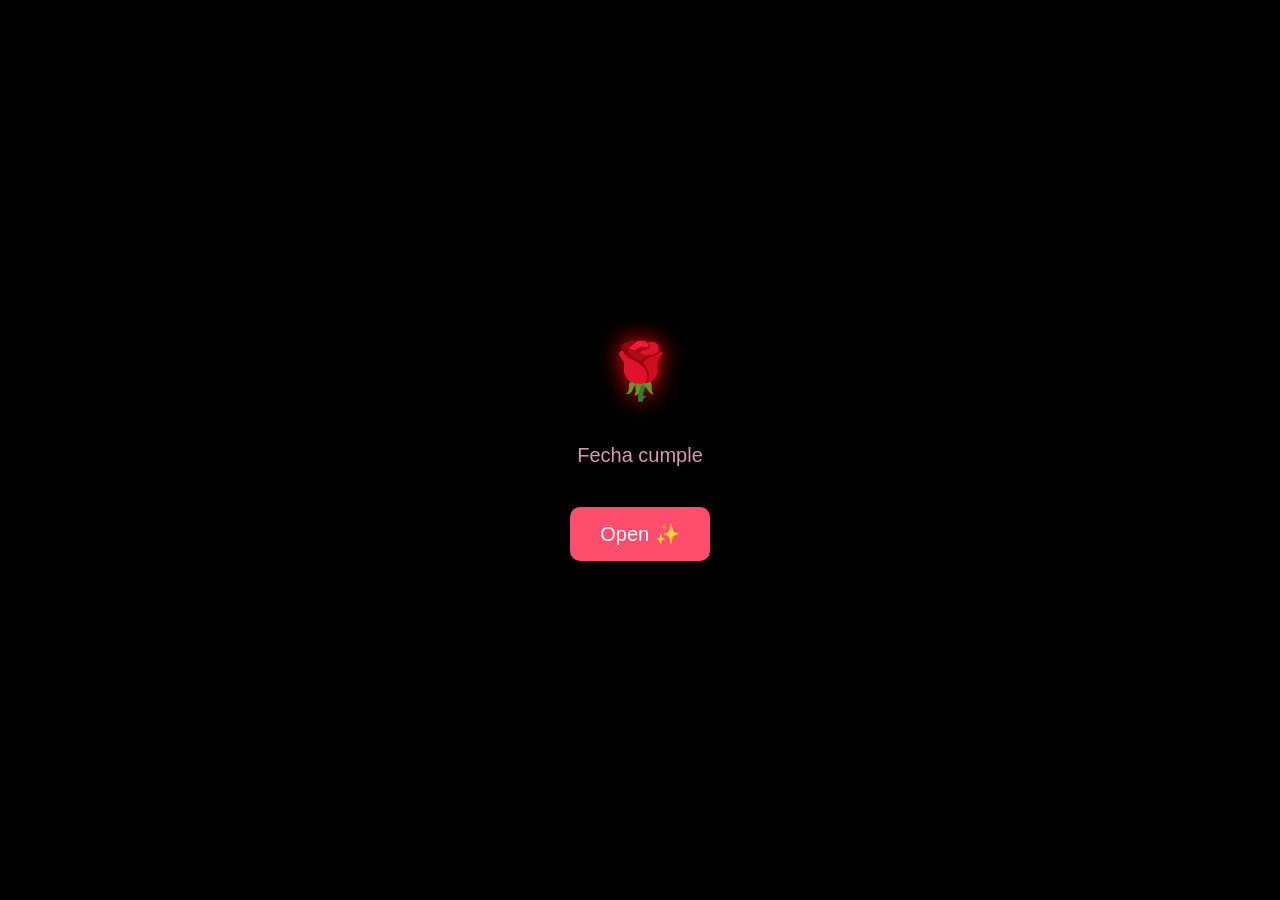
==== index.html @ ec0e36d2 "Add files via upload" ====
<!DOCTYPE html>
<html lang="es">
<head>
<meta charset="UTF-8">
<title>Heart Love</title>

<style>
body {
  margin: 0;
  background: black;
  display: flex;
  justify-content: center;
  align-items: center;
  height: 100vh;
  overflow: hidden;
  animation: fadeIn 2s ease-in-out;
  perspective: 1000px; 
}

@keyframes fadeIn {
  from { opacity: 0; }
  to { opacity: 1; }
}

/* pantalla inicial */
.start {
  position: absolute;
  width: 100%;
  height: 100%;
  background: black;
  display: flex;
  justify-content: center;
  align-items: center;
  flex-direction: column;
  z-index: 10;
  will-change: opacity, transform, filter;

}

/* rosa animada */
.rose {
  font-size: 55px;
  margin-bottom: 20px;
  animation: floatRose 3s ease-in-out infinite;
  filter: drop-shadow(0 0 12px red);
}

@keyframes floatRose {
  0%, 100% { transform: translateY(0); }
  50% { transform: translateY(-12px); }
}

/* texto de intriga */
.intro {
  margin-bottom: 20px;
  color: #ffb3d9;
  font-size: 20px;
  font-family: Arial;
  opacity: 0.85;
  text-align: center;
}

/* botón con pulso */
.start button {
  padding: 15px 30px;
  font-size: 20px;
  background: #ff4d6d;
  color: white;
  border: none;
  cursor: pointer;
  border-radius: 10px;
  animation: pulse 1.5s infinite;
}

@keyframes pulse {
  0% {
    transform: scale(1);
    box-shadow: 0 0 10px #ff4d6d;
  }
  50% {
    transform: scale(1.08);
    box-shadow: 0 0 25px #ff4d6d;
  }
  100% {
    transform: scale(1);
    box-shadow: 0 0 10px #ff4d6d;
  }
}

/* contenedor con latido */
.container {
  position: relative;
  width: 800px;
  height: 800px;
  animation: beat 3s ease-in-out infinite;
  z-index: 1;
  filter: drop-shadow(0 0 10px pink);
  transform-style: preserve-3d;
}

@keyframes beat {
  0%, 100% { transform: scale(1); }
  50% { transform: scale(1.08); }
}

/* mensaje */
.mensaje {
  position: absolute;
  color: white;
  font-size: 42px;
  font-family: Arial, sans-serif;
  font-weight: bold;
  text-align: center;

  top: 50%;
  left: 50%;
  transform: translate(-50%, -50%);

  text-shadow: 0 0 20px pink, 0 0 40px hotpink;
  z-index: 2;
}

/* textos corazón */
.ui_love_word {
  position: absolute;
  font-size: 22px;
  font-family: Arial, sans-serif;
  font-weight: bold;

  white-space: nowrap;
  transform: translate(-50%, -50%) translateZ(10px); 
  opacity: 0;
  animation: flow 6s linear infinite, colorShift 3s infinite alternate;
}

@keyframes colorShift {
  0% { color: #ff4d6d; text-shadow: 0 0 10px #ff4d6d; }
  50% { color: #ff99cc; text-shadow: 0 0 20px #ff99cc; }
  100% { color: #ff1493; text-shadow: 0 0 25px #ff1493; }
}

@keyframes flow {
  0% { opacity: 0; transform: translate(-50%, -50%) scale(0.5); }
  50% { opacity: 1; }
  100% { opacity: 0; transform: translate(-50%, -50%) scale(1.2); }
}

/* fondo */
#bg {
  position: absolute;
  width: 100%;
  height: 100%;
  z-index: 0;
  filter: blur(1px);
}
</style>

</head>

<body>

<!-- pantalla inicial -->
<div id="start" class="start">
  
  <div class="rose">🌹</div>

  <div class="intro">
    <p>Fecha cumple</p>
  </div>

  <button onclick="startExperience()">Open ✨</button>
</div>  

<canvas id="bg"></canvas>

<h1 class="mensaje">❤️</h1>

<audio id="music" loop>
  <source src="LoveUProyect.mp3" type="audio/mpeg">
</audio>

<div class="container">
  <div id="heart"></div>
</div>

<script>
// iniciar experiencia
function startExperience() {
  const start = document.getElementById("start");

  // transición PRO
  start.style.transition = "opacity 1.2s ease, transform 1.2s ease, filter 1.2s ease";

  start.style.opacity = "0";
  start.style.transform = "scale(1.1)";
  start.style.filter = "blur(10px)";

  setTimeout(() => {
    start.style.display = "none";
  }, 1200);

  // música
  const audio = document.getElementById("music");
  audio.volume = 0;
  audio.play();

  let vol = 0;
  let fade = setInterval(() => {
    if (vol < 0.5) {
      vol += 0.02;
      audio.volume = vol;
    } else clearInterval(fade);
  }, 100);
} 
// corazón
const heart = document.getElementById("heart");

let points = [];

for (let t = 0; t < Math.PI * 2; t += 0.1) {
  let x = 16 * Math.pow(Math.sin(t), 3);
  let y = 13 * Math.cos(t)
          - 5 * Math.cos(2*t)
          - 2 * Math.cos(3*t)
          - Math.cos(4*t);

  points.push({x, y});
}

points.forEach((p, index) => {
  let el = document.createElement("div");
  el.className = "ui_love_word";
  el.innerText = "I love you";

  el.style.left = (400 + p.x * 20) + "px";
  el.style.top = (400 - p.y * 20) + "px";

  el.style.animationDelay = (index * 0.03) + "s";

  heart.appendChild(el);
});

// partículas
const canvas = document.getElementById("bg");
const ctx = canvas.getContext("2d");

canvas.width = window.innerWidth;
canvas.height = window.innerHeight;

let particles = [];
const symbols = ["✨", "💜"];

for (let i = 0; i < 40; i++) {
  particles.push({
    x: Math.random() * canvas.width,
    y: Math.random() * canvas.height,
    size: Math.random() * 8 + 10,
    speed: 0.2 + Math.random() * 0.4,
    symbol: symbols[Math.floor(Math.random() * symbols.length)]
  });
}

let lastTime = 0;
const fps = 30;
const interval = 1000 / fps;

function animate(time = 0) {
  if (time - lastTime < interval) {
    requestAnimationFrame(animate);
    return;
  }

  lastTime = time;

  ctx.clearRect(0, 0, canvas.width, canvas.height);

  particles.forEach(p => {
    ctx.font = p.size + "px Arial";
    ctx.fillText(p.symbol, p.x, p.y);

    p.y -= p.speed;
    p.x += Math.sin(p.y * 0.01);

    if (p.y < 0) {
      p.y = canvas.height;
      p.x = Math.random() * canvas.width;
    }
  });

  requestAnimationFrame(animate);
}

animate();

// 3D movimiento
document.addEventListener("mousemove", e => {
  const x = (e.clientX / window.innerWidth - 0.5) * 20;
  const y = (e.clientY / window.innerHeight - 0.5) * 20;

  heart.style.transform = `
    rotateY(${x}deg)
    rotateX(${-y}deg)
    translateZ(20px)
  `;
});
</script>

</body>
</html>
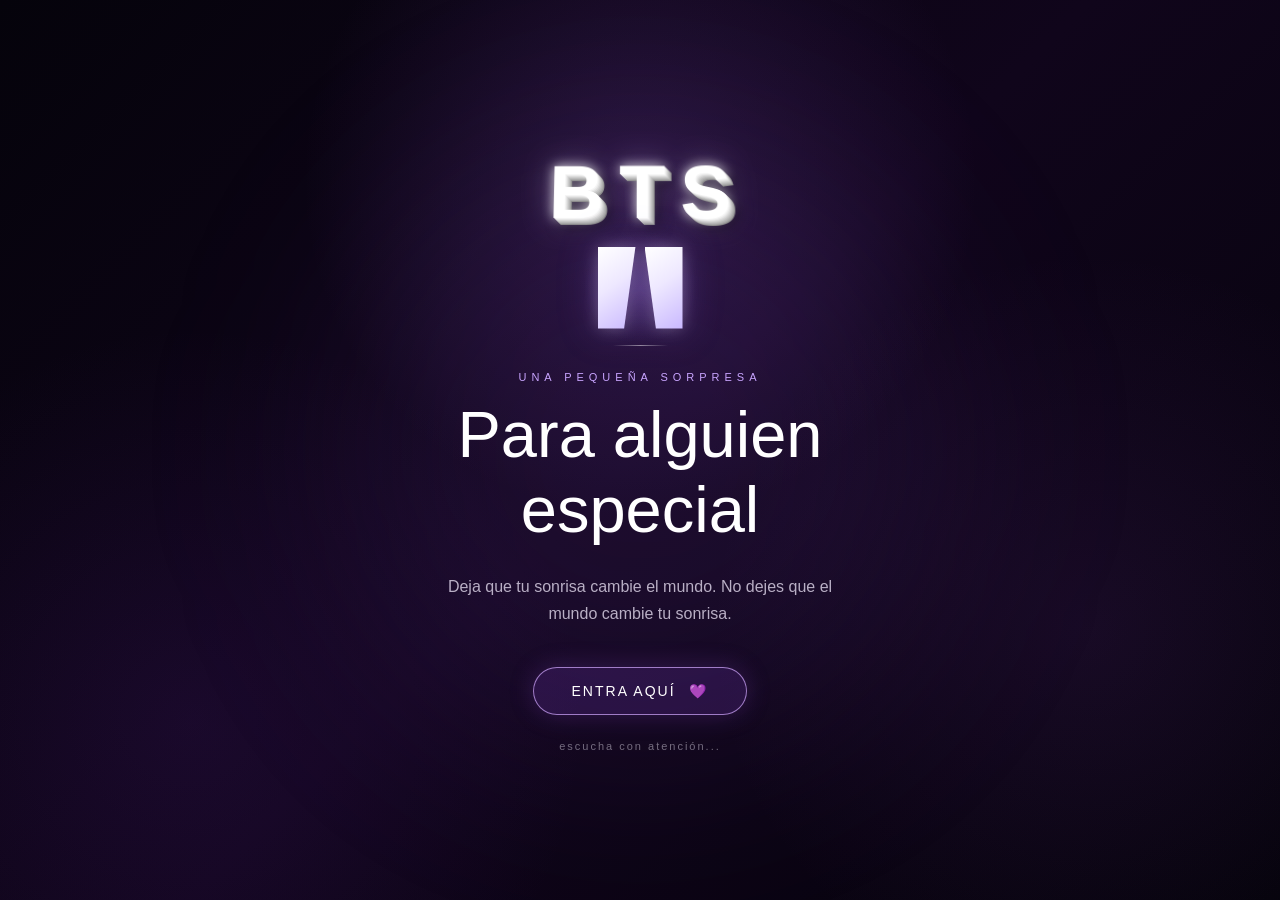
==== commit 5dd211f4: "Update index.html" ====
--- a/index.html
+++ b/index.html
@@ -1,309 +1,442 @@
 <!DOCTYPE html>
 <html lang="es">
+
 <head>
-<meta charset="UTF-8">
-<title>Heart Love</title>
-
-<style>
-body {
-  margin: 0;
-  background: black;
-  display: flex;
-  justify-content: center;
-  align-items: center;
-  height: 100vh;
-  overflow: hidden;
-  animation: fadeIn 2s ease-in-out;
-  perspective: 1000px; 
-}
-
-@keyframes fadeIn {
-  from { opacity: 0; }
-  to { opacity: 1; }
-}
-
-/* pantalla inicial */
-.start {
-  position: absolute;
-  width: 100%;
-  height: 100%;
-  background: black;
-  display: flex;
-  justify-content: center;
-  align-items: center;
-  flex-direction: column;
-  z-index: 10;
-  will-change: opacity, transform, filter;
-
-}
-
-/* rosa animada */
-.rose {
-  font-size: 55px;
-  margin-bottom: 20px;
-  animation: floatRose 3s ease-in-out infinite;
-  filter: drop-shadow(0 0 12px red);
-}
-
-@keyframes floatRose {
-  0%, 100% { transform: translateY(0); }
-  50% { transform: translateY(-12px); }
-}
-
-/* texto de intriga */
-.intro {
-  margin-bottom: 20px;
-  color: #ffb3d9;
-  font-size: 20px;
-  font-family: Arial;
-  opacity: 0.85;
-  text-align: center;
-}
-
-/* botón con pulso */
-.start button {
-  padding: 15px 30px;
-  font-size: 20px;
-  background: #ff4d6d;
-  color: white;
-  border: none;
-  cursor: pointer;
-  border-radius: 10px;
-  animation: pulse 1.5s infinite;
-}
-
-@keyframes pulse {
-  0% {
-    transform: scale(1);
-    box-shadow: 0 0 10px #ff4d6d;
-  }
-  50% {
-    transform: scale(1.08);
-    box-shadow: 0 0 25px #ff4d6d;
-  }
-  100% {
-    transform: scale(1);
-    box-shadow: 0 0 10px #ff4d6d;
-  }
-}
-
-/* contenedor con latido */
-.container {
-  position: relative;
-  width: 800px;
-  height: 800px;
-  animation: beat 3s ease-in-out infinite;
-  z-index: 1;
-  filter: drop-shadow(0 0 10px pink);
-  transform-style: preserve-3d;
-}
-
-@keyframes beat {
-  0%, 100% { transform: scale(1); }
-  50% { transform: scale(1.08); }
-}
-
-/* mensaje */
-.mensaje {
-  position: absolute;
-  color: white;
-  font-size: 42px;
-  font-family: Arial, sans-serif;
-  font-weight: bold;
-  text-align: center;
-
-  top: 50%;
-  left: 50%;
-  transform: translate(-50%, -50%);
-
-  text-shadow: 0 0 20px pink, 0 0 40px hotpink;
-  z-index: 2;
-}
-
-/* textos corazón */
-.ui_love_word {
-  position: absolute;
-  font-size: 22px;
-  font-family: Arial, sans-serif;
-  font-weight: bold;
-
-  white-space: nowrap;
-  transform: translate(-50%, -50%) translateZ(10px); 
-  opacity: 0;
-  animation: flow 6s linear infinite, colorShift 3s infinite alternate;
-}
-
-@keyframes colorShift {
-  0% { color: #ff4d6d; text-shadow: 0 0 10px #ff4d6d; }
-  50% { color: #ff99cc; text-shadow: 0 0 20px #ff99cc; }
-  100% { color: #ff1493; text-shadow: 0 0 25px #ff1493; }
-}
-
-@keyframes flow {
-  0% { opacity: 0; transform: translate(-50%, -50%) scale(0.5); }
-  50% { opacity: 1; }
-  100% { opacity: 0; transform: translate(-50%, -50%) scale(1.2); }
-}
-
-/* fondo */
-#bg {
-  position: absolute;
-  width: 100%;
-  height: 100%;
-  z-index: 0;
-  filter: blur(1px);
-}
-</style>
+
+    <meta charset="UTF-8">
+
+    <meta
+        name="viewport"
+        content="width=device-width, initial-scale=1.0">
+
+    <title>Para ti 💜</title>
+
+    <link
+        rel="stylesheet"
+        href="static/css/estilo.css">
 
 </head>
 
+
 <body>
 
-<!-- pantalla inicial -->
-<div id="start" class="start">
-  
-  <div class="rose">🌹</div>
-
-  <div class="intro">
-    <p>Fecha cumple</p>
-  </div>
-
-  <button onclick="startExperience()">Open ✨</button>
-</div>  
-
-<canvas id="bg"></canvas>
-
-<h1 class="mensaje">❤️</h1>
-
-<audio id="music" loop>
-  <source src="LoveUProyect.mp3" type="audio/mpeg">
-</audio>
-
-<div class="container">
-  <div id="heart"></div>
-</div>
-
-<script>
-// iniciar experiencia
-function startExperience() {
-  const start = document.getElementById("start");
-
-  // transición PRO
-  start.style.transition = "opacity 1.2s ease, transform 1.2s ease, filter 1.2s ease";
-
-  start.style.opacity = "0";
-  start.style.transform = "scale(1.1)";
-  start.style.filter = "blur(10px)";
-
-  setTimeout(() => {
-    start.style.display = "none";
-  }, 1200);
-
-  // música
-  const audio = document.getElementById("music");
-  audio.volume = 0;
-  audio.play();
-
-  let vol = 0;
-  let fade = setInterval(() => {
-    if (vol < 0.5) {
-      vol += 0.02;
-      audio.volume = vol;
-    } else clearInterval(fade);
-  }, 100);
-} 
-// corazón
-const heart = document.getElementById("heart");
-
-let points = [];
-
-for (let t = 0; t < Math.PI * 2; t += 0.1) {
-  let x = 16 * Math.pow(Math.sin(t), 3);
-  let y = 13 * Math.cos(t)
-          - 5 * Math.cos(2*t)
-          - 2 * Math.cos(3*t)
-          - Math.cos(4*t);
-
-  points.push({x, y});
-}
-
-points.forEach((p, index) => {
-  let el = document.createElement("div");
-  el.className = "ui_love_word";
-  el.innerText = "I love you";
-
-  el.style.left = (400 + p.x * 20) + "px";
-  el.style.top = (400 - p.y * 20) + "px";
-
-  el.style.animationDelay = (index * 0.03) + "s";
-
-  heart.appendChild(el);
-});
-
-// partículas
-const canvas = document.getElementById("bg");
-const ctx = canvas.getContext("2d");
-
-canvas.width = window.innerWidth;
-canvas.height = window.innerHeight;
-
-let particles = [];
-const symbols = ["✨", "💜"];
-
-for (let i = 0; i < 40; i++) {
-  particles.push({
-    x: Math.random() * canvas.width,
-    y: Math.random() * canvas.height,
-    size: Math.random() * 8 + 10,
-    speed: 0.2 + Math.random() * 0.4,
-    symbol: symbols[Math.floor(Math.random() * symbols.length)]
-  });
-}
-
-let lastTime = 0;
-const fps = 30;
-const interval = 1000 / fps;
-
-function animate(time = 0) {
-  if (time - lastTime < interval) {
-    requestAnimationFrame(animate);
-    return;
-  }
-
-  lastTime = time;
-
-  ctx.clearRect(0, 0, canvas.width, canvas.height);
-
-  particles.forEach(p => {
-    ctx.font = p.size + "px Arial";
-    ctx.fillText(p.symbol, p.x, p.y);
-
-    p.y -= p.speed;
-    p.x += Math.sin(p.y * 0.01);
-
-    if (p.y < 0) {
-      p.y = canvas.height;
-      p.x = Math.random() * canvas.width;
-    }
-  });
-
-  requestAnimationFrame(animate);
-}
-
-animate();
-
-// 3D movimiento
-document.addEventListener("mousemove", e => {
-  const x = (e.clientX / window.innerWidth - 0.5) * 20;
-  const y = (e.clientY / window.innerHeight - 0.5) * 20;
-
-  heart.style.transform = `
-    rotateY(${x}deg)
-    rotateX(${-y}deg)
-    translateZ(20px)
-  `;
-});
-</script>
+    <!-- ================================================= -->
+    <!-- PARTICULAS -->
+    <!-- ================================================= -->
+
+    <div id="particulas"></div>
+
+
+    <!-- ================================================= -->
+    <!-- PRIMERA PÁGINA -->
+    <!-- ================================================= -->
+
+    <section
+        id="inicio"
+        class="inicio">
+
+        <div class="inicio-contenido">
+
+            <div class="bts-logo">
+                BTS
+            </div>
+
+            <!-- LOGO ESTILIZADO DE BTS -->
+            <div class="logo-bts">
+
+                <div class="logo-puerta izquierda-logo"></div>
+
+                <div class="logo-puerta derecha-logo"></div>
+
+            </div>
+
+            <div class="linea-logo"></div>
+
+            <p class="inicio-superior">
+                UNA PEQUEÑA SORPRESA
+            </p>
+
+            <h1>
+                Para alguien<br>
+                especial
+            </h1>
+
+            <p class="inicio-descripcion">
+                Deja que tu sonrisa cambie el mundo. No dejes que el mundo cambie tu sonrisa.
+            </p>
+
+            <button id="entrar">
+
+                ENTRA AQUÍ
+
+                <span>
+                    💜
+                </span>
+
+            </button>
+
+            <p class="hint">
+                escucha con atención...
+            </p>
+
+        </div>
+
+    </section>
+
+
+    <!-- ================================================= -->
+    <!-- MÚSICA PRIMERA PÁGINA -->
+    <!-- ================================================= -->
+
+    <audio
+        id="cancion1"
+        autoplay
+        loop
+        preload="auto">
+
+        <source
+            src="static/music/cancion.mp3"
+            type="audio/mpeg">
+
+    </audio>
+
+
+    <!-- ================================================= -->
+    <!-- SEGUNDA PÁGINA -->
+    <!-- ================================================= -->
+
+    <section
+        id="principal"
+        class="principal oculto">
+
+
+        <!-- ================================================= -->
+        <!-- BOTÓN VOLVER -->
+        <!-- ================================================= -->
+
+        <button
+            id="volver"
+            aria-label="Volver a la página anterior">
+
+            ← VOLVER
+
+        </button>
+
+
+        <!-- ================================================= -->
+        <!-- FOTOS BTS -->
+        <!-- ================================================= -->
+
+        <div class="foto rm">
+
+            <img
+                src="static/images/Redmonster.jpg"
+                alt="RM">
+
+            <span>
+                RM
+            </span>
+
+            <div class="corazon">
+                💜
+            </div>
+
+        </div>
+
+
+        <div class="foto jin">
+
+            <img
+                src="static/images/JIN BTS.jpg"
+                alt="Jin">
+
+            <span>
+                JIN
+            </span>
+
+            <div class="corazon">
+                💜
+            </div>
+
+        </div>
+
+
+        <div class="foto suga">
+
+            <img
+                src="static/images/SugaBTS.avif"
+                alt="Suga">
+
+            <span>
+                SUGA
+            </span>
+
+            <div class="corazon">
+                💜
+            </div>
+
+        </div>
+
+
+        <div class="foto jhope">
+
+            <img
+                src="static/images/J HOPE BTS.jpg"
+                alt="J-Hope">
+
+            <span>
+                J-HOPE
+            </span>
+
+            <div class="corazon">
+                💜
+            </div>
+
+        </div>
+
+
+        <div class="foto jimin">
+
+            <img
+                src="static/images/JiminBTS.jpg"
+                alt="Jimin">
+
+            <span>
+                JIMIN
+            </span>
+
+            <div class="corazon">
+                💜
+            </div>
+
+        </div>
+
+
+        <div class="foto jk">
+
+            <img
+                src="static/images/Jungkook bts.webp"
+                alt="Jungkook">
+
+            <span>
+                JUNGKOOK
+            </span>
+
+            <div class="corazon">
+                💜
+            </div>
+
+        </div>
+
+
+        <!-- ================================================= -->
+        <!-- CONTENIDO CENTRAL -->
+        <!-- ================================================= -->
+
+        <div class="contenido-central">
+
+
+            <div class="estrella">
+                ✦
+            </div>
+
+
+            <p class="small-title">
+                Para ti
+            </p>
+
+
+            <h1>
+                FOREVER YOUNG
+            </h1>
+
+
+            <div class="linea"></div>
+
+
+            <!-- ================================================= -->
+            <!-- ROSA -->
+            <!-- ================================================= -->
+
+            <div
+                class="rosa-contenedor"
+                id="rosa">
+
+                <div class="rosa">
+
+                    <div class="petalo petalo-1"></div>
+                    <div class="petalo petalo-2"></div>
+                    <div class="petalo petalo-3"></div>
+                    <div class="petalo petalo-4"></div>
+                    <div class="petalo petalo-5"></div>
+                    <div class="petalo petalo-6"></div>
+
+                    <div class="petalo petalo-7"></div>
+                    <div class="petalo petalo-8"></div>
+                    <div class="petalo petalo-9"></div>
+                    <div class="petalo petalo-10"></div>
+
+                    <div class="centro-rosa"></div>
+
+                    <div class="tallo-rosa"></div>
+
+                    <div class="hoja hoja-izquierda"></div>
+                    <div class="hoja hoja-derecha"></div>
+
+                </div>
+
+            </div>
+
+
+            <!-- ================================================= -->
+            <!-- MENSAJE -->
+            <!-- ================================================= -->
+
+            <p class="mensaje">
+                <br>
+                #nombre #fechacumple, espero la pases bien
+            </p>
+
+
+            <!-- ================================================= -->
+            <!-- V ESPECIAL -->
+            <!-- ================================================= -->
+
+            <div
+                class="v-especial"
+                id="vEspecial">
+
+
+                <div class="v-glow"></div>
+
+
+                <div class="v-foto">
+
+                    <img
+                        id="fotoV"
+                        src="static/images/V BTS.jpg"
+                        alt="V">
+
+                    <div class="v-corazon">
+                        💜
+                    </div>
+
+                </div>
+
+
+                <div class="v-info">
+
+                    <div class="v-letra">
+                        V
+                    </div>
+
+                    <div class="v-subtitulo">
+                        KIM TAEHYUNG
+                    </div>
+
+                    <h2>
+                        Y obviamente...
+                    </h2>
+
+                    <p id="mensajeV">
+
+                        Tenía que estar él.
+
+                    </p>
+
+                    <div class="v-linea"></div>
+
+                    <p class="v-purple">
+                        Porque sé que es especial para ti 💜
+                    </p>
+
+                </div>
+
+            </div>
+
+
+            <!-- ================================================= -->
+            <!-- MENSAJE FINAL -->
+            <!-- ================================================= -->
+
+            <p class="mensaje-final">
+
+                Espero que esta pequeña sorpresa
+                te saque aunque sea una sonrisa.
+
+            </p>
+
+
+            <!-- ================================================= -->
+            <!-- MÚSICA -->
+            <!-- ================================================= -->
+
+            <div class="musica">
+
+                <div class="disco"></div>
+
+                <div class="musica-texto">
+
+                    <strong>
+                        Una canción para ti
+                    </strong>
+
+                    <p>
+                        escucha mientras ves esto...
+                    </p>
+
+                </div>
+
+
+                <div class="ondas">
+
+                    <i></i>
+                    <i></i>
+                    <i></i>
+                    <i></i>
+                    <i></i>
+
+                </div>
+
+            </div>
+
+
+            <div class="final">
+                💜
+            </div>
+
+
+        </div>
+
+    </section>
+
+
+    <!-- ================================================= -->
+    <!-- SEGUNDA CANCIÓN -->
+    <!-- ================================================= -->
+
+    <audio
+        id="cancion2"
+        loop
+        preload="auto">
+
+        <source
+            src="static/music/cancion2.mp3"
+            type="audio/mpeg">
+
+    </audio>
+
+
+    <!-- ================================================= -->
+    <!-- JAVASCRIPT -->
+    <!-- ================================================= -->
+
+    <script
+        src="static/js/script.js">
+    </script>
+
 
 </body>
-</html>+
+</html>
+
--- a/static/css/estilo.css
+++ b/static/css/estilo.css
@@ -0,0 +1,2711 @@
+
+/* ================================================= */
+/* CONFIGURACIÓN GENERAL */
+/* ================================================= */
+
+* {
+    margin: 0;
+    padding: 0;
+    box-sizing: border-box;
+}
+
+html {
+    width: 100%;
+    height: 100%;
+    overflow: hidden;
+}
+
+body {
+    font-family:
+        "Segoe UI",
+        Arial,
+        sans-serif;
+
+    background: #05030b;
+    color: white;
+
+    width: 100%;
+    height: 100%;
+
+    overflow: hidden;
+}
+
+
+/* ================================================= */
+/* FONDO */
+/* ================================================= */
+
+body::before {
+
+    content: "";
+
+    position: fixed;
+
+    inset: 0;
+
+    background:
+
+        radial-gradient(
+            circle at 50% 20%,
+            rgba(122, 70, 180, 0.25),
+            transparent 35%
+        ),
+
+        radial-gradient(
+            circle at 15% 80%,
+            rgba(80, 30, 130, 0.18),
+            transparent 30%
+        ),
+
+        radial-gradient(
+            circle at 85% 70%,
+            rgba(130, 60, 180, 0.12),
+            transparent 30%
+        ),
+
+        linear-gradient(
+            135deg,
+            #05030b,
+            #10051b,
+            #05030b
+        );
+
+    z-index: -3;
+}
+
+
+/* ================================================= */
+/* PARTICULAS */
+/* ================================================= */
+
+#particulas {
+
+    position: fixed;
+
+    inset: 0;
+
+    pointer-events: none;
+
+    z-index: 50;
+}
+
+
+.particula {
+
+    position: absolute;
+
+    color:
+        rgba(220, 190, 255, 0.7);
+
+    font-size: 12px;
+
+    animation:
+        flotar linear infinite;
+
+    opacity: 0;
+}
+
+
+@keyframes flotar {
+
+    0% {
+
+        transform:
+            translateY(100vh)
+            scale(0.5);
+
+        opacity: 0;
+    }
+
+    15% {
+
+        opacity: 0.8;
+    }
+
+    80% {
+
+        opacity: 0.5;
+    }
+
+    100% {
+
+        transform:
+            translateY(-10vh)
+            scale(1);
+
+        opacity: 0;
+    }
+}
+
+
+/* ================================================= */
+/* PRIMERA PÁGINA */
+/* ================================================= */
+
+.inicio {
+
+    width: 100%;
+    height: 100vh;
+
+    display: flex;
+
+    align-items: center;
+    justify-content: center;
+
+    text-align: center;
+
+    position: relative;
+
+    overflow: hidden;
+
+    transition:
+        opacity 0.6s ease,
+        transform 0.6s ease;
+}
+
+
+.inicio::before {
+
+    content: "";
+
+    position: absolute;
+
+    width: 600px;
+    height: 600px;
+
+    background:
+        rgba(126, 68, 190, 0.12);
+
+    filter: blur(100px);
+
+    border-radius: 50%;
+}
+
+
+.inicio-contenido {
+
+    position: relative;
+
+    z-index: 2;
+
+    animation:
+        aparecer 1.5s ease;
+}
+
+
+@keyframes aparecer {
+
+    from {
+
+        opacity: 0;
+
+        transform:
+            translateY(25px);
+    }
+
+    to {
+
+        opacity: 1;
+
+        transform:
+            translateY(0);
+    }
+}
+
+
+/* ================================================= */
+/* SALIDA PRIMERA PÁGINA */
+/* ================================================= */
+
+.inicio.salida {
+
+    opacity: 0;
+
+    transform:
+        scale(1.08)
+        translateY(-20px);
+
+    pointer-events: none;
+}
+
+
+/* ================================================= */
+/* ENTRADA INICIAL */
+/* ================================================= */
+
+.entrada-inicio {
+
+    animation:
+        aparecerInicio 0.7s ease forwards;
+}
+
+
+@keyframes aparecerInicio {
+
+    from {
+
+        opacity: 0;
+
+        transform:
+            scale(0.96);
+    }
+
+    to {
+
+        opacity: 1;
+
+        transform:
+            scale(1);
+    }
+}
+
+
+/* ================================================= */
+/* LOGO BTS */
+/* ================================================= */
+
+/* ================================================= */
+/* BTS 3D - PRIMERA PÁGINA */
+/* ================================================= */
+
+.bts-logo {
+
+    font-size:
+        clamp(52px, 7vw, 76px);
+
+    font-weight: 900;
+
+    letter-spacing: 15px;
+
+    margin-left: 15px;
+
+    margin-bottom: 5px;
+
+    color: #ffffff;
+
+    position: relative;
+
+    /* Efecto de profundidad 3D */
+    text-shadow:
+
+        1px 1px 0 #f5f5f5,
+
+        2px 2px 0 #e8e8e8,
+
+        3px 3px 0 #d8d8d8,
+
+        4px 4px 0 #c8c8c8,
+
+        5px 5px 0 #b8b8b8,
+
+        6px 6px 0 #a8a8a8,
+
+        7px 7px 0 #909090,
+
+        9px 9px 15px
+        rgba(0, 0, 0, 0.55),
+
+        0 0 12px
+        rgba(255, 255, 255, 0.9),
+
+        0 0 30px
+        rgba(220, 200, 255, 0.45);
+
+    transform:
+        perspective(600px)
+        rotateX(8deg);
+
+    animation:
+        BTS3D 4s ease-in-out infinite;
+}
+
+
+@keyframes BTS3D {
+
+    0% {
+
+        transform:
+            perspective(600px)
+            rotateX(8deg)
+            rotateY(-2deg)
+            translateY(0);
+    }
+
+    50% {
+
+        transform:
+            perspective(600px)
+            rotateX(8deg)
+            rotateY(2deg)
+            translateY(-3px);
+    }
+
+    100% {
+
+        transform:
+            perspective(600px)
+            rotateX(8deg)
+            rotateY(-2deg)
+            translateY(0);
+    }
+}
+
+
+.purple-heart {
+
+    font-size:
+        clamp(38px, 5vw, 48px);
+
+    animation:
+        latido 1.5s infinite;
+}
+
+
+@keyframes latido {
+
+    0%,
+    100% {
+
+        transform:
+            scale(1);
+    }
+
+    50% {
+
+        transform:
+            scale(1.18);
+    }
+}
+
+
+.inicio-superior {
+
+    font-size: 11px;
+
+    letter-spacing: 5px;
+
+    color: #c9a5ff;
+
+    margin-top: 20px;
+
+    margin-bottom: 15px;
+}
+
+
+.inicio h1 {
+
+    font-size:
+        clamp(38px, 6vw, 65px);
+
+    font-weight: 300;
+
+    line-height: 1.15;
+}
+
+
+.inicio-descripcion {
+
+    max-width: 450px;
+
+    margin: 25px auto;
+
+    padding: 0 10px;
+
+    color: #b9afc5;
+
+    line-height: 1.7;
+}
+
+
+#entrar {
+
+    margin-top: 15px;
+
+    padding: 15px 38px;
+
+    border:
+        1px solid
+        rgba(211, 170, 255, 0.7);
+
+    border-radius: 50px;
+
+    background:
+        rgba(110, 55, 170, 0.25);
+
+    color: white;
+
+    font-size: 14px;
+
+    letter-spacing: 2px;
+
+    cursor: pointer;
+
+    transition:
+        0.4s;
+
+    box-shadow:
+        0 0 25px
+        rgba(137, 72, 204, 0.25);
+}
+
+
+#entrar:hover {
+
+    background:
+        rgba(145, 75, 210, 0.45);
+
+    transform:
+        translateY(-4px);
+
+    box-shadow:
+        0 0 40px
+        rgba(170, 100, 255, 0.45);
+}
+
+
+#entrar span {
+
+    margin-left: 8px;
+}
+
+
+.hint {
+
+    margin-top: 25px;
+
+    font-size: 11px;
+
+    color: #766d80;
+
+    letter-spacing: 2px;
+}
+
+
+/* ================================================= */
+/* SEGUNDA PÁGINA */
+/* ================================================= */
+
+.principal {
+
+    width: 100%;
+
+    height: 100vh;
+
+    min-height: 100vh;
+
+    position: relative;
+
+    padding:
+        15px 20px;
+
+    display: flex;
+
+    justify-content: center;
+
+    align-items: center;
+
+    opacity: 1;
+
+    overflow: hidden;
+}
+
+
+.oculto {
+
+    display: none !important;
+}
+
+
+/* ================================================= */
+/* ENTRADA CINEMATOGRÁFICA */
+/* ================================================= */
+
+.principal.entrada {
+
+    animation:
+        entradaPrincipal 1.2s ease forwards;
+}
+
+
+@keyframes entradaPrincipal {
+
+    0% {
+
+        opacity: 0;
+
+        transform:
+            scale(1.06);
+    }
+
+    40% {
+
+        opacity: 0.35;
+    }
+
+    100% {
+
+        opacity: 1;
+
+        transform:
+            scale(1);
+    }
+}
+
+
+/* ================================================= */
+/* BOTÓN VOLVER */
+/* ================================================= */
+
+#volver {
+
+    position: absolute;
+
+    top: 22px;
+
+    left: 25px;
+
+    z-index: 20;
+
+    padding:
+        9px 17px;
+
+    border:
+        1px solid
+        rgba(190, 140, 240, 0.45);
+
+    border-radius: 30px;
+
+    background:
+        rgba(70, 35, 90, 0.22);
+
+    color:
+        rgba(225, 210, 240, 0.85);
+
+    font-size: 10px;
+
+    letter-spacing: 2px;
+
+    cursor: pointer;
+
+    backdrop-filter:
+        blur(10px);
+
+    transition:
+        all 0.35s ease;
+}
+
+
+#volver:hover {
+
+    color: white;
+
+    background:
+        rgba(130, 65, 180, 0.35);
+
+    border-color:
+        rgba(210, 170, 255, 0.75);
+
+    transform:
+        translateX(-3px);
+
+    box-shadow:
+        0 0 25px
+        rgba(170, 100, 240, 0.3);
+}
+
+
+.principal.salida {
+
+    animation:
+        salidaPrincipal 0.65s ease forwards;
+}
+
+
+@keyframes salidaPrincipal {
+
+    from {
+
+        opacity: 1;
+
+        transform:
+            scale(1);
+    }
+
+    to {
+
+        opacity: 0;
+
+        transform:
+            scale(1.05);
+    }
+}
+
+
+/* ================================================= */
+/* CONTENIDO CENTRAL */
+/* ================================================= */
+
+.contenido-central {
+
+    width:
+        min(700px, 100%);
+
+    max-height: 100vh;
+
+    text-align: center;
+
+    position: relative;
+
+    z-index: 5;
+
+    display: flex;
+
+    flex-direction: column;
+
+    align-items: center;
+
+    justify-content: center;
+}
+
+
+.estrella {
+
+    color: #d9b7ff;
+
+    font-size: 25px;
+
+    animation:
+        brillo 2s infinite;
+}
+
+
+@keyframes brillo {
+
+    0%,
+    100% {
+
+        opacity: 0.5;
+
+        transform:
+            scale(1);
+    }
+
+    50% {
+
+        opacity: 1;
+
+        transform:
+            scale(1.3);
+    }
+}
+
+
+.small-title {
+
+    margin-top: 5px;
+
+    font-size: 10px;
+
+    letter-spacing: 5px;
+
+    color: #a982d4;
+}
+
+
+.contenido-central > h1 {
+
+    font-size:
+        clamp(35px, 5vw, 58px);
+
+    font-weight: 300;
+
+    margin-top: 5px;
+}
+
+
+.linea {
+
+    width: 70px;
+
+    height: 1px;
+
+    background: #9d68ca;
+
+    margin:
+        12px auto;
+}
+
+
+/* ================================================= */
+/* FOTOS BTS */
+/* ================================================= */
+
+.foto {
+
+    position: absolute;
+
+    width: 160px;
+
+    text-align: center;
+
+    opacity: 0;
+
+    animation:
+        fotoEntrada 1.2s ease forwards;
+
+    z-index: 4;
+}
+
+
+.foto img {
+
+    width: 150px;
+
+    height: 150px;
+
+    object-fit: cover;
+
+    border-radius: 50%;
+
+    border:
+        3px solid
+        rgba(190, 140, 240, 0.8);
+
+    padding: 4px;
+
+    background: #10071b;
+
+    box-shadow:
+
+        0 0 20px
+        rgba(145, 75, 210, 0.35),
+
+        0 0 45px
+        rgba(145, 75, 210, 0.15);
+
+    transition:
+        all 0.5s ease;
+}
+
+
+.foto:hover img {
+
+    transform:
+        scale(1.12)
+        rotate(2deg);
+
+    box-shadow:
+
+        0 0 30px
+        rgba(190, 120, 255, 0.7),
+
+        0 0 70px
+        rgba(150, 70, 220, 0.35);
+}
+
+
+.foto span {
+
+    display: block;
+
+    margin-top: 7px;
+
+    font-size: 11px;
+
+    letter-spacing: 2px;
+
+    color: #c7b4d8;
+}
+
+
+.corazon {
+
+    position: absolute;
+
+    right: 2px;
+
+    top: -10px;
+
+    font-size: 23px;
+
+    z-index: 2;
+
+    animation:
+        corazonFlota 2s
+        ease-in-out infinite;
+}
+
+
+@keyframes corazonFlota {
+
+    0%,
+    100% {
+
+        transform:
+            translateY(0);
+    }
+
+    50% {
+
+        transform:
+            translateY(-7px);
+    }
+}
+
+
+@keyframes fotoEntrada {
+
+    from {
+
+        opacity: 0;
+
+        transform:
+            scale(0.5);
+    }
+
+    to {
+
+        opacity: 1;
+
+        transform:
+            scale(1);
+    }
+}
+
+
+/* ================================================= */
+/* POSICIONES */
+/* ================================================= */
+
+.rm {
+
+    left: 3%;
+
+    top: 6%;
+
+    animation-delay:
+        0.2s;
+}
+
+
+.jin {
+
+    right: 3%;
+
+    top: 6%;
+
+    animation-delay:
+        0.4s;
+}
+
+
+.suga {
+
+    left: 2%;
+
+    top: 41%;
+
+    animation-delay:
+        0.6s;
+}
+
+
+.jhope {
+
+    right: 2%;
+
+    top: 41%;
+
+    animation-delay:
+        0.8s;
+}
+
+
+.jimin {
+
+    left: 6%;
+
+    bottom: 5%;
+
+    animation-delay:
+        1s;
+}
+
+
+.jk {
+
+    right: 6%;
+
+    bottom: 5%;
+
+    animation-delay:
+        1.2s;
+}
+
+
+/* ================================================= */
+/* ROSA 3D */
+/* ================================================= */
+
+.rosa-contenedor {
+
+    position: relative;
+
+    width: 280px;
+
+    height: 300px;
+
+    margin:
+        0 auto;
+
+    perspective:
+        1000px;
+
+    flex-shrink: 1;
+
+    cursor: pointer;
+}
+
+
+.rosa {
+
+    position: absolute;
+
+    width: 210px;
+
+    height: 210px;
+
+    left: 35px;
+
+    top: 0;
+
+    transform-style:
+        preserve-3d;
+
+    animation:
+
+        aparecerRosa
+        1.4s ease forwards,
+
+        respirarRosa
+        4s ease-in-out
+        1.4s infinite;
+
+    transition:
+        filter 0.4s ease;
+}
+
+
+/* Cuando el mouse está sobre la rosa */
+
+.rosa-contenedor:hover .rosa {
+
+    filter:
+        drop-shadow(
+            0 0 20px
+            rgba(205, 145, 255, 0.55)
+        );
+}
+
+
+@keyframes aparecerRosa {
+
+    from {
+
+        opacity: 0;
+
+        transform:
+            scale(0.15)
+            rotateX(40deg)
+            rotateZ(-15deg);
+    }
+
+    to {
+
+        opacity: 1;
+
+        transform:
+            scale(1)
+            rotateX(0)
+            rotateZ(0);
+    }
+}
+
+
+@keyframes respirarRosa {
+
+    0%,
+    100% {
+
+        transform:
+            scale(1)
+            rotateZ(0deg);
+    }
+
+    50% {
+
+        transform:
+            scale(1.05)
+            rotateZ(2deg);
+    }
+}
+
+
+/* ================================================= */
+/* PÉTALOS */
+/* ================================================= */
+
+.petalo {
+
+    position: absolute;
+
+    width: 105px;
+
+    height: 140px;
+
+    left: 52px;
+
+    top: 30px;
+
+    border-radius:
+        55% 45%
+        55% 45%;
+
+    background:
+
+        radial-gradient(
+            ellipse at 35% 25%,
+            #f0ceff 0%,
+            #d18af5 25%,
+            #a54ed3 55%,
+            #68258c 78%,
+            #351047 100%
+        );
+
+    box-shadow:
+
+        inset -10px -12px 20px
+        rgba(40, 10, 60, 0.4),
+
+        inset 10px 8px 17px
+        rgba(255, 225, 255, 0.18),
+
+        0 10px 25px
+        rgba(65, 15, 90, 0.4);
+
+    transform-origin:
+        bottom center;
+
+    transition:
+        transform 0.5s ease;
+}
+
+
+.petalo-1 {
+
+    transform:
+        rotate(-48deg)
+        translateY(-12px);
+}
+
+
+.petalo-2 {
+
+    transform:
+        rotate(48deg)
+        translateY(-12px);
+}
+
+
+.petalo-3 {
+
+    transform:
+        rotate(-78deg)
+        translateY(-3px);
+}
+
+
+.petalo-4 {
+
+    transform:
+        rotate(78deg)
+        translateY(-3px);
+}
+
+
+.petalo-5 {
+
+    transform:
+        rotate(-112deg)
+        translateY(8px);
+}
+
+
+.petalo-6 {
+
+    transform:
+        rotate(112deg)
+        translateY(8px);
+}
+
+
+.petalo-7 {
+
+    width: 90px;
+
+    height: 120px;
+
+    left: 60px;
+
+    top: 42px;
+
+    transform:
+        rotate(-27deg);
+}
+
+
+.petalo-8 {
+
+    width: 90px;
+
+    height: 120px;
+
+    left: 60px;
+
+    top: 42px;
+
+    transform:
+        rotate(27deg);
+}
+
+
+.petalo-9 {
+
+    width: 78px;
+
+    height: 105px;
+
+    left: 66px;
+
+    top: 50px;
+
+    transform:
+        rotate(-8deg);
+}
+
+
+.petalo-10 {
+
+    width: 68px;
+
+    height: 92px;
+
+    left: 71px;
+
+    top: 57px;
+
+    transform:
+        rotate(10deg);
+}
+
+
+/* ================================================= */
+/* CENTRO ROSA */
+/* ================================================= */
+
+.centro-rosa {
+
+    position: absolute;
+
+    width: 58px;
+
+    height: 75px;
+
+    left: 76px;
+
+    top: 72px;
+
+    border-radius:
+        50% 45%
+        55% 40%;
+
+    background:
+
+        radial-gradient(
+            circle at 35% 30%,
+            #f4d8ff,
+            #b95cdb 42%,
+            #681d8b 75%,
+            #351047 100%
+        );
+
+    transform:
+        rotate(-15deg);
+
+    box-shadow:
+
+        inset -8px -9px 14px
+        rgba(50, 10, 70, 0.45),
+
+        0 0 25px
+        rgba(190, 110, 240, 0.45);
+
+    z-index: 10;
+}
+
+
+/* ================================================= */
+/* TALLO */
+/* ================================================= */
+
+.tallo-rosa {
+
+    position: absolute;
+
+    width: 11px;
+
+    height: 145px;
+
+    left: 134px;
+
+    top: 165px;
+
+    background:
+
+        linear-gradient(
+            90deg,
+            #143b27,
+            #60945c,
+            #245a35
+        );
+
+    border-radius: 10px;
+
+    transform:
+        rotate(4deg);
+
+    box-shadow:
+        4px 0 10px
+        rgba(0, 0, 0, 0.3);
+}
+
+
+/* ================================================= */
+/* HOJAS */
+/* ================================================= */
+
+.hoja {
+
+    position: absolute;
+
+    width: 75px;
+
+    height: 38px;
+
+    background:
+
+        linear-gradient(
+            135deg,
+            #79ae70,
+            #285c38
+        );
+
+    border-radius:
+        100% 0 100% 0;
+
+    box-shadow:
+
+        inset -6px -6px 9px
+        rgba(10, 40, 20, 0.3);
+}
+
+
+.hoja-izquierda {
+
+    left: 58px;
+
+    top: 235px;
+
+    transform:
+        rotate(25deg);
+}
+
+
+.hoja-derecha {
+
+    right: 42px;
+
+    top: 250px;
+
+    transform:
+        rotate(-20deg)
+        scaleX(-1);
+}
+
+
+/* ================================================= */
+/* MENSAJES */
+/* ================================================= */
+
+.mensaje {
+
+    color: #c4bacd;
+
+    font-size: 14px;
+
+    line-height: 1.6;
+
+    margin:
+        8px auto;
+
+    max-width: 530px;
+}
+
+
+.mensaje-final {
+
+    color: #d5c6dc;
+
+    font-size: 14px;
+
+    line-height: 1.6;
+
+    margin:
+        12px auto 8px;
+
+    max-width: 450px;
+}
+
+
+/* ================================================= */
+/* V ESPECIAL */
+/* ================================================= */
+
+.v-especial {
+
+    position: relative;
+
+    margin:
+        15px auto;
+
+    max-width: 600px;
+
+    padding: 18px;
+
+    display: flex;
+
+    align-items: center;
+
+    gap: 20px;
+
+    text-align: left;
+
+    border:
+        1px solid
+        rgba(172, 112, 220, 0.4);
+
+    border-radius: 25px;
+
+    background:
+        rgba(70, 35, 90, 0.2);
+
+    overflow: hidden;
+
+    box-shadow:
+        0 0 45px
+        rgba(130, 60, 180, 0.15);
+
+    cursor: pointer;
+
+    transition:
+        transform 0.4s ease,
+        box-shadow 0.4s ease;
+}
+
+
+.v-especial:hover {
+
+    transform:
+        translateY(-4px);
+
+    box-shadow:
+        0 0 55px
+        rgba(155, 85, 220, 0.3);
+}
+
+
+.v-glow {
+
+    position: absolute;
+
+    width: 230px;
+
+    height: 230px;
+
+    background:
+        rgba(155, 85, 220, 0.25);
+
+    filter:
+        blur(70px);
+
+    right: -60px;
+
+    top: -60px;
+
+    animation:
+        vGlow 3s
+        ease-in-out infinite;
+}
+
+
+@keyframes vGlow {
+
+    0%,
+    100% {
+
+        opacity: 0.4;
+
+        transform:
+            scale(1);
+    }
+
+    50% {
+
+        opacity: 0.9;
+
+        transform:
+            scale(1.3);
+    }
+}
+
+
+.v-foto {
+
+    position: relative;
+
+    flex-shrink: 0;
+}
+
+
+.v-foto img {
+
+    width: 145px;
+
+    height: 175px;
+
+    object-fit: cover;
+
+    border-radius: 20px;
+
+    border:
+        2px solid #b87ee8;
+
+    padding: 4px;
+
+    box-shadow:
+
+        0 0 25px
+        rgba(177, 102, 237, 0.45),
+
+        0 0 60px
+        rgba(133, 67, 184, 0.25);
+
+    animation:
+        vFoto 3s
+        ease-in-out infinite;
+
+    transition:
+        all 0.5s ease;
+}
+
+
+.v-foto img:hover {
+
+    filter:
+        brightness(1.12);
+
+}
+
+
+.v-foto img.v-click {
+
+    transform:
+        scale(1.08);
+
+    box-shadow:
+
+        0 0 35px
+        rgba(215, 165, 255, 0.9),
+
+        0 0 80px
+        rgba(160, 90, 230, 0.5);
+}
+
+
+@keyframes vFoto {
+
+    0%,
+    100% {
+
+        transform:
+            translateY(0);
+    }
+
+    50% {
+
+        transform:
+            translateY(-6px);
+    }
+}
+
+
+.v-corazon {
+
+    position: absolute;
+
+    bottom: -13px;
+
+    right: -13px;
+
+    font-size: 35px;
+
+    animation:
+        latido 1.5s infinite;
+}
+
+
+.v-info {
+
+    position: relative;
+
+    z-index: 2;
+}
+
+
+.v-letra {
+
+    font-size: 50px;
+
+    font-weight: 200;
+
+    color: #d6adff;
+}
+
+
+.v-subtitulo {
+
+    color: #a77bc9;
+
+    font-size: 9px;
+
+    letter-spacing: 4px;
+}
+
+
+.v-info h2 {
+
+    font-size: 25px;
+
+    font-weight: 400;
+
+    margin:
+        5px 0 10px;
+}
+
+
+.v-info > p {
+
+    color: #bdb1c5;
+
+    font-size: 12px;
+
+    line-height: 1.6;
+}
+
+
+.v-linea {
+
+    width: 50px;
+
+    height: 1px;
+
+    background: #9d68ca;
+
+    margin:
+        12px 0;
+}
+
+
+.v-purple {
+
+    font-size: 11px;
+
+    color: #d4b0f6;
+
+    letter-spacing: 2px;
+}
+
+
+/* ================================================= */
+/* MÚSICA */
+/* ================================================= */
+
+.musica {
+
+    max-width: 480px;
+
+    margin:
+        10px auto;
+
+    padding:
+        10px 18px;
+
+    display: flex;
+
+    align-items: center;
+
+    gap: 15px;
+
+    text-align: left;
+
+    border:
+        1px solid
+        rgba(170, 120, 205, 0.25);
+
+    border-radius: 60px;
+
+    background:
+        rgba(255, 255, 255, 0.035);
+
+    backdrop-filter:
+        blur(10px);
+}
+
+
+.disco {
+
+    width: 45px;
+
+    height: 45px;
+
+    border-radius: 50%;
+
+    display: flex;
+
+    align-items: center;
+
+    justify-content: center;
+
+    background:
+
+        radial-gradient(
+            circle,
+            #a873d0 0 15%,
+            #25132f 16% 40%,
+            #0e0812 41%
+        );
+
+    animation:
+        girar 4s
+        linear infinite;
+
+    box-shadow:
+        0 0 20px
+        rgba(160, 100, 210, 0.4);
+}
+
+
+@keyframes girar {
+
+    to {
+
+        transform:
+            rotate(360deg);
+    }
+}
+
+
+.musica-texto {
+
+    flex: 1;
+}
+
+
+.musica strong {
+
+    font-size: 13px;
+
+    font-weight: 400;
+}
+
+
+.musica p {
+
+    margin-top: 4px;
+
+    font-size: 10px;
+
+    color: #a891b5;
+}
+
+
+.ondas {
+
+    display: flex;
+
+    align-items: center;
+
+    gap: 3px;
+
+    height: 25px;
+}
+
+
+.ondas i {
+
+    display: block;
+
+    width: 3px;
+
+    height: 8px;
+
+    background: #b57de0;
+
+    border-radius: 3px;
+
+    animation:
+        onda 1s
+        ease-in-out infinite;
+}
+
+
+.ondas i:nth-child(2) {
+
+    animation-delay:
+        0.15s;
+}
+
+
+.ondas i:nth-child(3) {
+
+    animation-delay:
+        0.3s;
+}
+
+
+.ondas i:nth-child(4) {
+
+    animation-delay:
+        0.45s;
+}
+
+
+.ondas i:nth-child(5) {
+
+    animation-delay:
+        0.6s;
+}
+
+
+@keyframes onda {
+
+    50% {
+
+        height: 22px;
+    }
+}
+
+
+/* ================================================= */
+/* FINAL */
+/* ================================================= */
+
+.final {
+
+    margin-top: 8px;
+
+    font-size: 17px;
+
+    color: #d4b1ef;
+
+    letter-spacing: 3px;
+
+    animation:
+        brillo 2s infinite;
+}
+
+
+/* ================================================= */
+/* PANTALLAS MEDIANAS */
+/* ================================================= */
+
+@media (max-width: 1100px) {
+
+    .foto {
+
+        width: 135px;
+    }
+
+    .foto img {
+
+        width: 125px;
+
+        height: 125px;
+    }
+
+    .rm {
+
+        left: 1%;
+
+        top: 6%;
+    }
+
+    .jin {
+
+        right: 1%;
+
+        top: 6%;
+    }
+
+    .suga {
+
+        left: 0.5%;
+
+        top: 41%;
+    }
+
+    .jhope {
+
+        right: 0.5%;
+
+        top: 41%;
+    }
+
+    .jimin {
+
+        left: 3%;
+
+        bottom: 5%;
+    }
+
+    .jk {
+
+        right: 3%;
+
+        bottom: 5%;
+    }
+}
+
+
+/* ================================================= */
+/* PANTALLAS BAJAS */
+/* ================================================= */
+
+@media (max-height: 800px) {
+
+    .principal {
+
+        padding:
+            8px 15px;
+    }
+
+
+    #volver {
+
+        top: 15px;
+
+        left: 15px;
+    }
+
+
+    .contenido-central > h1 {
+
+        font-size: 42px;
+
+        margin-top: 2px;
+    }
+
+
+    .linea {
+
+        margin:
+            7px auto;
+    }
+
+
+    .rosa-contenedor {
+
+        transform:
+            scale(0.72);
+
+        margin:
+            -40px auto
+            -50px;
+    }
+
+
+    .mensaje {
+
+        font-size: 12px;
+
+        margin:
+            5px auto;
+
+        line-height: 1.4;
+    }
+
+
+    .v-especial {
+
+        margin:
+            8px auto;
+
+        padding:
+            12px;
+    }
+
+
+    .v-foto img {
+
+        width: 120px;
+
+        height: 145px;
+    }
+
+
+    .v-info h2 {
+
+        font-size: 21px;
+    }
+
+
+    .v-info > p {
+
+        font-size: 10px;
+    }
+
+
+    .musica {
+
+        margin:
+            6px auto;
+    }
+
+
+    .mensaje-final {
+
+        font-size: 12px;
+
+        margin:
+            6px auto;
+    }
+
+
+    .final {
+
+        margin-top: 3px;
+
+        font-size: 15px;
+    }
+}
+
+
+/* ================================================= */
+/* PANTALLAS MUY BAJAS */
+/* ================================================= */
+
+@media (max-height: 680px) {
+
+    .foto {
+
+        width: 115px;
+    }
+
+
+    .foto img {
+
+        width: 105px;
+
+        height: 105px;
+    }
+
+
+    .foto span {
+
+        font-size: 9px;
+    }
+
+
+    .rosa-contenedor {
+
+        transform:
+            scale(0.55);
+
+        margin:
+            -65px auto
+            -75px;
+    }
+
+
+    .v-especial {
+
+        margin:
+            5px auto;
+
+        padding:
+            8px 12px;
+    }
+
+
+    .v-foto img {
+
+        width: 100px;
+
+        height: 120px;
+    }
+
+
+    .v-info h2 {
+
+        font-size: 18px;
+    }
+
+
+    .v-info > p {
+
+        font-size: 9px;
+
+        line-height: 1.4;
+    }
+
+
+    .musica {
+
+        padding:
+            7px 12px;
+
+        margin:
+            4px auto;
+    }
+
+
+    .disco {
+
+        width: 38px;
+
+        height: 38px;
+    }
+
+
+    .final {
+
+        font-size: 13px;
+    }
+}
+
+
+/* ================================================= */
+/* CELULAR */
+/* ================================================= */
+
+@media (max-width: 650px) {
+
+    .principal {
+
+        width: 100%;
+
+        height: 100vh;
+
+        min-height: 100vh;
+
+        padding:
+            5px;
+
+        overflow: hidden;
+    }
+
+
+    #volver {
+
+        top: 10px;
+
+        left: 10px;
+
+        padding:
+            7px 12px;
+
+        font-size: 8px;
+    }
+
+
+    .contenido-central {
+
+        width: 100%;
+
+        height: 100vh;
+
+        justify-content:
+            center;
+
+        margin-top: 0;
+    }
+
+
+    .contenido-central > h1 {
+
+        font-size: 27px;
+    }
+
+
+    .small-title {
+
+        font-size: 8px;
+
+        letter-spacing: 3px;
+    }
+
+
+    .estrella {
+
+        font-size: 19px;
+    }
+
+
+    .linea {
+
+        width: 50px;
+
+        margin:
+            5px auto;
+    }
+
+
+    /* MIEMBROS */
+
+    .foto {
+
+        width: 90px;
+    }
+
+
+    .foto img {
+
+        width: 80px;
+
+        height: 80px;
+
+        border-width: 2px;
+
+        padding: 3px;
+    }
+
+
+    .foto span {
+
+        font-size: 7px;
+
+        margin-top: 4px;
+    }
+
+
+    .corazon {
+
+        font-size: 17px;
+
+        right: 0;
+
+        top: -8px;
+    }
+
+
+    .rm {
+
+        left: 1%;
+
+        top: 2%;
+    }
+
+
+    .jin {
+
+        right: 1%;
+
+        top: 2%;
+    }
+
+
+    .suga {
+
+        left: 0;
+
+        top: 31%;
+    }
+
+
+    .jhope {
+
+        right: 0;
+
+        top: 31%;
+    }
+
+
+    .jimin {
+
+        left: 2%;
+
+        bottom: 3%;
+    }
+
+
+    .jk {
+
+        right: 2%;
+
+        bottom: 3%;
+    }
+
+
+    /* ROSA */
+
+    .rosa-contenedor {
+
+        transform:
+            scale(0.58);
+
+        margin:
+            -65px auto
+            -70px;
+    }
+
+
+    /* V */
+
+    .v-especial {
+
+        flex-direction: column;
+
+        text-align: center;
+
+        padding:
+            10px;
+
+        gap: 5px;
+
+        margin:
+            5px auto;
+
+        max-width: 260px;
+    }
+
+
+    .v-foto img {
+
+        width: 95px;
+
+        height: 115px;
+    }
+
+
+    .v-info {
+
+        text-align: center;
+    }
+
+
+    .v-letra {
+
+        font-size: 35px;
+    }
+
+
+    .v-info h2 {
+
+        font-size: 18px;
+
+        margin:
+            2px 0 5px;
+    }
+
+
+    .v-info > p {
+
+        font-size: 9px;
+
+        line-height: 1.4;
+    }
+
+
+    .v-linea {
+
+        margin:
+            6px auto;
+    }
+
+
+    .v-purple {
+
+        font-size: 8px;
+    }
+
+
+    /* MÚSICA */
+
+    .musica {
+
+        max-width: 260px;
+
+        padding:
+            7px 12px;
+
+        gap: 8px;
+
+        margin:
+            5px auto;
+    }
+
+
+    .disco {
+
+        width: 35px;
+
+        height: 35px;
+    }
+
+
+    .musica strong {
+
+        font-size: 10px;
+    }
+
+
+    .musica p {
+
+        font-size: 8px;
+    }
+
+
+    .mensaje {
+
+        font-size: 10px;
+
+        line-height: 1.4;
+
+        margin:
+            3px auto;
+    }
+
+
+    .mensaje-final {
+
+        font-size: 10px;
+
+        line-height: 1.4;
+
+        margin:
+            4px auto;
+    }
+
+
+    .final {
+
+        margin-top: 2px;
+
+        font-size: 12px;
+    }
+}
+
+
+/* ================================================= */
+/* CELULAR PEQUEÑO */
+/* ================================================= */
+
+@media (max-width: 430px) {
+
+    .inicio h1 {
+
+        font-size: 34px;
+    }
+
+
+    .inicio-descripcion {
+
+        padding:
+            0 25px;
+
+        font-size: 13px;
+    }
+
+
+    .bts-logo {
+
+    font-size: 48px;
+
+    letter-spacing: 10px;
+
+    margin-left: 10px;
+
+    margin-bottom: 5px;
+}
+
+
+    .foto {
+
+        width: 78px;
+    }
+
+
+    .foto img {
+
+        width: 70px;
+
+        height: 70px;
+    }
+
+
+    .foto span {
+
+        font-size: 6px;
+    }
+
+
+    .rm {
+
+        left: 1%;
+
+        top: 2%;
+    }
+
+
+    .jin {
+
+        right: 1%;
+
+        top: 2%;
+    }
+
+
+    .suga {
+
+        left: 0;
+
+        top: 30%;
+    }
+
+
+    .jhope {
+
+        right: 0;
+
+        top: 30%;
+    }
+
+
+    .jimin {
+
+        left: 1%;
+
+        bottom: 2%;
+    }
+
+
+    .jk {
+
+        right: 1%;
+
+        bottom: 2%;
+    }
+
+
+    .rosa-contenedor {
+
+        transform:
+            scale(0.48);
+
+        margin:
+            -75px auto
+            -85px;
+    }
+
+
+    .v-especial {
+
+        max-width: 230px;
+
+        padding:
+            7px;
+    }
+
+
+    .v-foto img {
+
+        width: 80px;
+
+        height: 95px;
+    }
+
+
+    .v-info h2 {
+
+        font-size: 16px;
+    }
+
+
+    .v-info > p {
+
+        font-size: 8px;
+    }
+
+
+    .musica {
+
+        max-width: 230px;
+
+        padding:
+            6px 10px;
+    }
+
+
+    .mensaje {
+
+        font-size: 9px;
+    }
+
+
+    .mensaje-final {
+
+        font-size: 9px;
+    }
+
+
+    .final {
+
+        font-size: 11px;
+
+        letter-spacing: 2px;
+    }
+}
+/* =========================================================
+   LOGO BTS - PRIMERA PÁGINA
+========================================================= */
+
+.logo-bts {
+    width: 105px;
+    height: 95px;
+
+    margin: 5px auto 10px;
+
+    display: flex;
+    justify-content: center;
+    align-items: center;
+
+    gap: 9px;
+
+    position: relative;
+
+    filter:
+        drop-shadow(0 0 8px rgba(255, 255, 255, 0.25))
+        drop-shadow(0 0 18px rgba(150, 100, 255, 0.25));
+}
+
+
+/* Cada mitad del logo */
+
+.logo-puerta {
+    width: 38px;
+    height: 82px;
+
+    background: linear-gradient(
+        145deg,
+        #ffffff 0%,
+        #eee8ff 45%,
+        #c9b8ff 100%
+    );
+
+    position: relative;
+
+    transition: 0.4s ease;
+}
+
+
+/* Parte izquierda */
+
+.izquierda-logo {
+    clip-path: polygon(
+        0 0,
+        100% 0,
+        70% 100%,
+        0 100%
+    );
+}
+
+
+/* Parte derecha */
+
+.derecha-logo {
+    clip-path: polygon(
+        0 0,
+        100% 0,
+        100% 100%,
+        30% 100%
+    );
+}
+
+
+/* Brillo del logo */
+
+.logo-bts::after {
+    content: "";
+
+    position: absolute;
+
+    width: 125px;
+    height: 125px;
+
+    border-radius: 50%;
+
+    background: radial-gradient(
+        circle,
+        rgba(174, 135, 255, 0.16),
+        transparent 65%
+    );
+
+    z-index: -1;
+
+    animation: brilloLogo 3s ease-in-out infinite;
+}
+
+
+@keyframes brilloLogo {
+
+    0%,
+    100% {
+        transform: scale(0.9);
+        opacity: 0.5;
+    }
+
+    50% {
+        transform: scale(1.15);
+        opacity: 1;
+    }
+
+}
+
+
+/* Línea debajo del logo */
+
+.linea-logo {
+    width: 55px;
+    height: 1px;
+
+    margin: 0 auto 25px;
+
+    background: linear-gradient(
+        to right,
+        transparent,
+        rgba(255, 255, 255, 0.7),
+        transparent
+    );
+
+    opacity: 0.7;
+}
